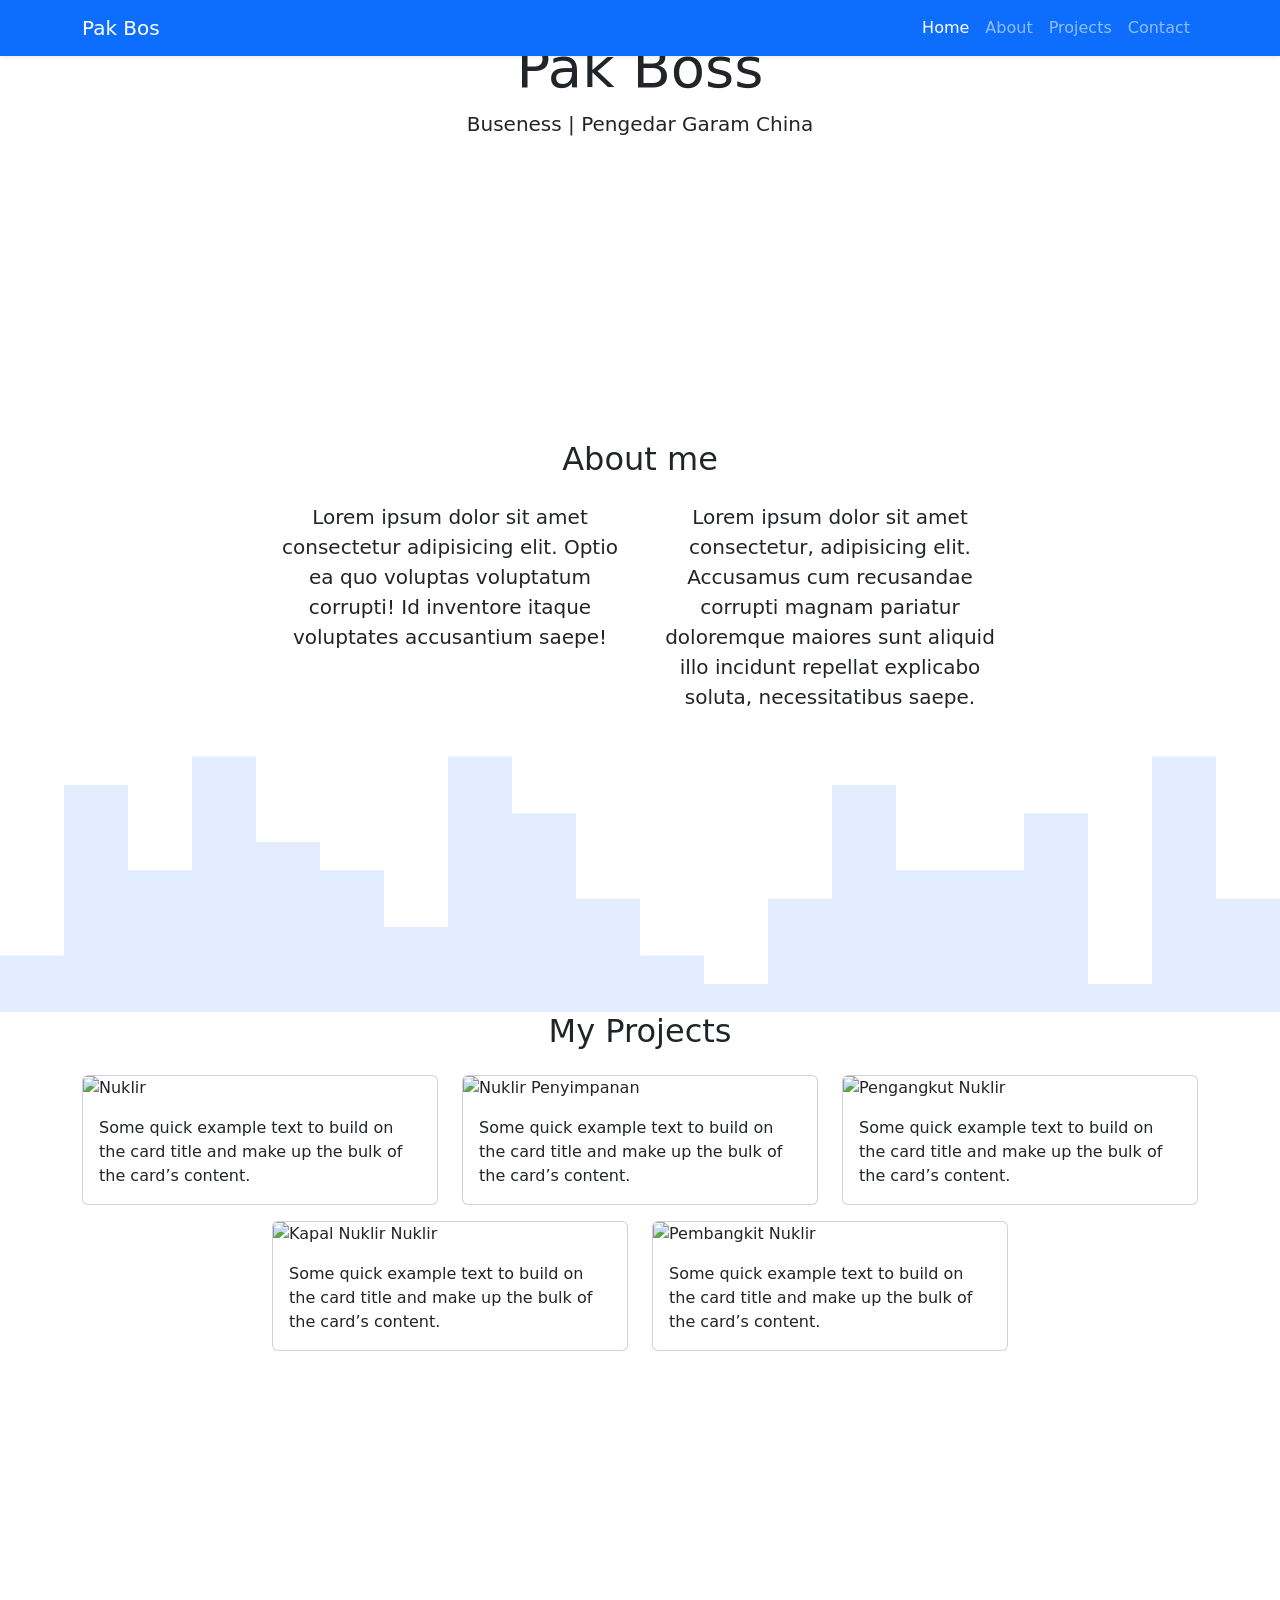
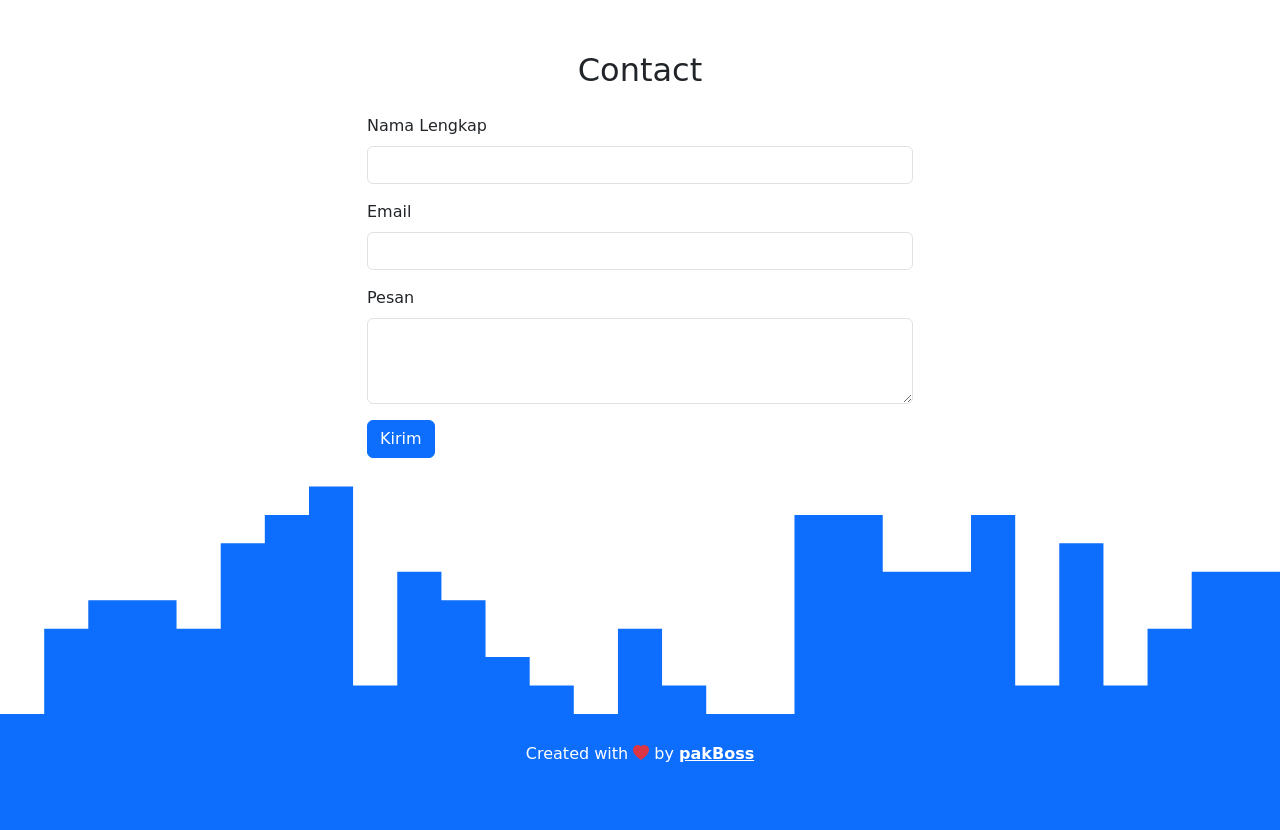
==== index.html @ 14ab9bd1 "Rename Web_Portfolio_Bosstrap.html to index.html" ====
<!doctype html>
<html lang="en">
  <head>
    <meta charset="UTF-8" />
    <meta name="viewport" content="width=device-width, initial-scale=1.0" />
    <title>My Portfolio | PakBos</title>

    <!-- BOOSTRAP -->
    <link href="https://cdn.jsdelivr.net/npm/bootstrap@5.3.9/dist/css/bootstrap.min.css" rel="stylesheet" integrity="sha384-yEPZ7jP9S0QKiUQ0m3jjsO4ProIW7wvR9gXkI7JOGa2XVsw53Yke2bsdkBbjmmiX" crossorigin="anonymous" />

    <!-- Icon Boostrap -->
    <link rel="stylesheet" href="https://cdn.jsdelivr.net/npm/bootstrap-icons@1.13.2/font/bootstrap-icons.min.css" />

    <!-- MY CSS -->
    <link rel="stylesheet" href="../CSS/Web_Portfolio_Boostrap.css">
    
  </head>
  <body id="home">
    <!-- Navbar Start -->
    <nav class="navbar navbar-expand-lg navbar-dark bg-primary shadow-sm fixed-top">
      <div class="container">
        <a class="navbar-brand" href="#">Pak Bos</a>
        <button class="navbar-toggler" type="button" data-bs-toggle="collapse" data-bs-target="#navbarNav" aria-controls="navbarNav" aria-expanded="false" aria-label="Toggle navigation">
          <span class="navbar-toggler-icon"></span>
        </button>
        <div class="collapse navbar-collapse" id="navbarNav">
          <ul class="navbar-nav ms-auto">
            <li class="nav-item">
              <a class="nav-link active" aria-current="page" href="#home">Home</a>
            </li>
            <li class="nav-item">
              <a class="nav-link" href="#about">About</a>
            </li>
            <li class="nav-item">
              <a class="nav-link" href="#projects">Projects</a>
            </li>
            <li class="nav-item">
              <a class="nav-link" href="#contact">Contact</a>
            </li>
          </ul>
        </div>
      </div>
    </nav>
    <!-- End navbar -->

    <!-- Jumbotron Start -->
    <section class="jumbotron text-center">
      <img src="../IMAGE_WEB/Product/images/user-2.png" alt="PakBoss" width="200" class="rounded-circle img-thumbnail" />
      <h1 class="display-4">Pak Boss</h1>
      <p class="lead">Buseness | Pengedar Garam China</p>
      <svg xmlns="http://www.w3.org/2000/svg" viewBox="0 0 1440 320">
        <path
          fill="#fff"
          fill-opacity="1"
          d="M0,32L0,96L72,96L72,192L144,192L144,224L216,224L216,192L288,192L288,32L360,32L360,192L432,192L432,64L504,64L504,192L576,192L576,96L648,96L648,160L720,160L720,224L792,224L792,256L864,256L864,288L936,288L936,192L1008,192L1008,0L1080,0L1080,160L1152,160L1152,256L1224,256L1224,256L1296,256L1296,64L1368,64L1368,32L1440,32L1440,320L1368,320L1368,320L1296,320L1296,320L1224,320L1224,320L1152,320L1152,320L1080,320L1080,320L1008,320L1008,320L936,320L936,320L864,320L864,320L792,320L792,320L720,320L720,320L648,320L648,320L576,320L576,320L504,320L504,320L432,320L432,320L360,320L360,320L288,320L288,320L216,320L216,320L144,320L144,320L72,320L72,320L0,320L0,320Z"
        ></path>
      </svg>
    </section>
    <!-- Jumbotron  End  -->

    <!-- About Start -->
    <section id="about" class="about">
      <div class="container">
        <div class="row text-center mb-3">
          <div class="col">
            <h2 class="">About me</h2>
          </div>
        </div>
        <div class="row justify-content-center fs-5 text-center">
          <div class="col-md-4">
            <p>Lorem ipsum dolor sit amet consectetur adipisicing elit. Optio ea quo voluptas voluptatum corrupti! Id inventore itaque voluptates accusantium saepe!</p>
          </div>
          <div class="col-md-4">
            <p>Lorem ipsum dolor sit amet consectetur, adipisicing elit. Accusamus cum recusandae corrupti magnam pariatur doloremque maiores sunt aliquid illo incidunt repellat explicabo soluta, necessitatibus saepe.</p>
          </div>
        </div>
      </div>
      <svg xmlns="http://www.w3.org/2000/svg" viewBox="0 0 1440 320">
        <path
          fill="#e2edff"
          fill-opacity="1"
          d="M0,320L0,256L72,256L72,64L144,64L144,160L216,160L216,32L288,32L288,128L360,128L360,160L432,160L432,224L504,224L504,32L576,32L576,96L648,96L648,192L720,192L720,256L792,256L792,288L864,288L864,192L936,192L936,64L1008,64L1008,160L1080,160L1080,160L1152,160L1152,96L1224,96L1224,288L1296,288L1296,32L1368,32L1368,192L1440,192L1440,320L1368,320L1368,320L1296,320L1296,320L1224,320L1224,320L1152,320L1152,320L1080,320L1080,320L1008,320L1008,320L936,320L936,320L864,320L864,320L792,320L792,320L720,320L720,320L648,320L648,320L576,320L576,320L504,320L504,320L432,320L432,320L360,320L360,320L288,320L288,320L216,320L216,320L144,320L144,320L72,320L72,320L0,320L0,320Z"
        ></path>
      </svg>
    </section>
    <!-- About  End  -->

    <!-- Projects Start -->
    <section id="projects" class="projects">
      <div class="container">
        <div class="row text-center mb-3">
          <div class="col">
            <h2>My Projects</h2>
          </div>
        </div>

        <div class="row justify-content-center">
          <div class="col-md-4 mb-3">
            <div class="card">
              <img src="https://images.unsplash.com/photo-1707236586788-3b2a38a33424?w=600&auto=format&fit=crop&q=60&ixlib=rb-4.1.0&ixid=NHwxMjA3fDA%3D" class="card-img-top" alt="Nuklir" />
              <div class="card-body">
                <p class="card-text">Some quick example text to build on the card title and make up the bulk of the card’s content.</p>
              </div>
            </div>
          </div>
          <div class="col-md-4 mb-3">
            <div class="card">
              <img
                src="https://media.istockphoto.com/id/2221669378/id/foto/penyimpanan-amunisi-militer-berkapasitas-tinggi-deretan-bom-di-gudang-industri.webp?a=1&b=1&s=612x612&w=0&k=20&c=RUm3OOfNo5IwoC4plKbIV3ZwwsJqVuUYBjqN9kh5ujk="
                class="card-img-top"
                alt="Nuklir Penyimpanan"
              />
              <div class="card-body">
                <p class="card-text">Some quick example text to build on the card title and make up the bulk of the card’s content.</p>
              </div>
            </div>
          </div>
          <div class="col-md-4 mb-3">
            <div class="card">
              <img src="https://images.unsplash.com/photo-1627906830312-f404babf8379?w=600&auto=format&fit=crop&q=60&ixlib=rb-4.1.0&ixid=NHwxMjA3fDA%3D" class="card-img-top" alt="Pengangkut Nuklir" />
              <div class="card-body">
                <p class="card-text">Some quick example text to build on the card title and make up the bulk of the card’s content.</p>
              </div>
            </div>
          </div>
          <div class="col-md-4 mb-3">
            <div class="card">
              <img src="https://images.unsplash.com/photo-1690266569862-fbc0444acbec?w=600&auto=format&fit=crop&q=60&ixlib=rb-4.1.0&ixid=NHwxMjA3fDA%3D" class="card-img-top" alt="Kapal Nuklir Nuklir" />
              <div class="card-body">
                <p class="card-text">Some quick example text to build on the card title and make up the bulk of the card’s content.</p>
              </div>
            </div>
          </div>
          <div class="col-md-4 mb-3">
            <div class="card">
              <img
                src="https://media.istockphoto.com/id/2234107079/id/foto/pemandangan-udara-pembangkit-listrik-termal-besar-dengan-menara-pendingin-yang-memancarkan-uap.webp?a=1&b=1&s=612x612&w=0&k=20&c=Fz5iuumKtf-i588-sNWCefNHo-3Mzi9MUCVAONdMlaM="
                class="card-img-top"
                alt="Pembangkit Nuklir"
              />
              <div class="card-body">
                <p class="card-text">Some quick example text to build on the card title and make up the bulk of the card’s content.</p>
              </div>
            </div>
          </div>
        </div>
      </div>
      <svg xmlns="http://www.w3.org/2000/svg" viewBox="0 0 1440 320">
        <path
          fill="#fff"
          fill-opacity="1"
          d="M0,96L0,128L72,128L72,64L144,64L144,128L216,128L216,160L288,160L288,288L360,288L360,288L432,288L432,160L504,160L504,256L576,256L576,320L648,320L648,256L720,256L720,64L792,64L792,64L864,64L864,288L936,288L936,32L1008,32L1008,160L1080,160L1080,256L1152,256L1152,288L1224,288L1224,160L1296,160L1296,96L1368,96L1368,160L1440,160L1440,320L1368,320L1368,320L1296,320L1296,320L1224,320L1224,320L1152,320L1152,320L1080,320L1080,320L1008,320L1008,320L936,320L936,320L864,320L864,320L792,320L792,320L720,320L720,320L648,320L648,320L576,320L576,320L504,320L504,320L432,320L432,320L360,320L360,320L288,320L288,320L216,320L216,320L144,320L144,320L72,320L72,320L0,320L0,320Z"
        ></path>
      </svg>
    </section>
    <!-- Projects  End  -->

    <!-- Contact Start -->
    <section id="contact">
      <div class="container">
        <div class="row text-center mb-3">
          <div class="col">
            <h2>Contact</h2>
          </div>
        </div>
        <div class="row justify-content-center">
          <div class="col-md-6">
            <form>
              <div class="mb-3">
                <label for="nama" class="form-label">Nama Lengkap</label>
                <input type="text" class="form-control" id="name" aria-describedby="name" />
              </div>
              <div class="mb-3">
                <label for="email" class="form-label">Email</label>
                <input type="email" class="form-control" id="email" aria-describedby="email" />
              </div>
              <div class="mb-3">
                <label for="pesan" class="form-label">Pesan</label>
                <textarea class="form-control" id="pesan" rows="3"></textarea>
              </div>
              <button type="submit" class="btn btn-primary">Kirim</button>
            </form>
          </div>
        </div>
      </div>
      <svg xmlns="http://www.w3.org/2000/svg" viewBox="0 0 1440 320">
        <path
          fill="#0d6efd"
          fill-opacity="1"
          d="M0,224L0,288L49.7,288L49.7,192L99.3,192L99.3,160L149,160L149,160L198.6,160L198.6,192L248.3,192L248.3,96L297.9,96L297.9,64L347.6,64L347.6,32L397.2,32L397.2,256L446.9,256L446.9,128L496.6,128L496.6,160L546.2,160L546.2,224L595.9,224L595.9,256L645.5,256L645.5,288L695.2,288L695.2,192L744.8,192L744.8,256L794.5,256L794.5,288L844.1,288L844.1,288L893.8,288L893.8,64L943.4,64L943.4,64L993.1,64L993.1,128L1042.8,128L1042.8,128L1092.4,128L1092.4,64L1142.1,64L1142.1,256L1191.7,256L1191.7,96L1241.4,96L1241.4,256L1291,256L1291,192L1340.7,192L1340.7,128L1390.3,128L1390.3,128L1440,128L1440,320L1390.3,320L1390.3,320L1340.7,320L1340.7,320L1291,320L1291,320L1241.4,320L1241.4,320L1191.7,320L1191.7,320L1142.1,320L1142.1,320L1092.4,320L1092.4,320L1042.8,320L1042.8,320L993.1,320L993.1,320L943.4,320L943.4,320L893.8,320L893.8,320L844.1,320L844.1,320L794.5,320L794.5,320L744.8,320L744.8,320L695.2,320L695.2,320L645.5,320L645.5,320L595.9,320L595.9,320L546.2,320L546.2,320L496.6,320L496.6,320L446.9,320L446.9,320L397.2,320L397.2,320L347.6,320L347.6,320L297.9,320L297.9,320L248.3,320L248.3,320L198.6,320L198.6,320L149,320L149,320L99.3,320L99.3,320L49.7,320L49.7,320L0,320L0,320Z"
        ></path>
      </svg>
    </section>
    <!-- Contact  End  -->

    <!-- Footer Start -->
    <footer class="bg-primary text-white text-center pb-5">
      <p>Created with <i class="bi bi-heart-fill text-danger"></i> by <a href="#" class="text-white fw-bold">pakBoss</a></p>
    </footer>
    <!-- Footer  End  -->

    <!-- js BOOSTRAP -->
    <script src="https://cdn.jsdelivr.net/npm/bootstrap@5.3.9/dist/js/bootstrap.bundle.min.js" integrity="sha384-WyOxWvTyr1QaMPfiPJSv76iReVthorl5uWlFtZPyK0IEB0hGzo9y5Bp9mYanr8Bu" crossorigin="anonymous"></script>
  </body>
</html>

<!-- Web Portfolio
 EPS 2 | 00:00:00
https://www.youtube.com/watch?v=LkR-9Z1sle8&list=PLFIM0718LjIV46XyERoDIlBWl2tMmmm8X 
-->
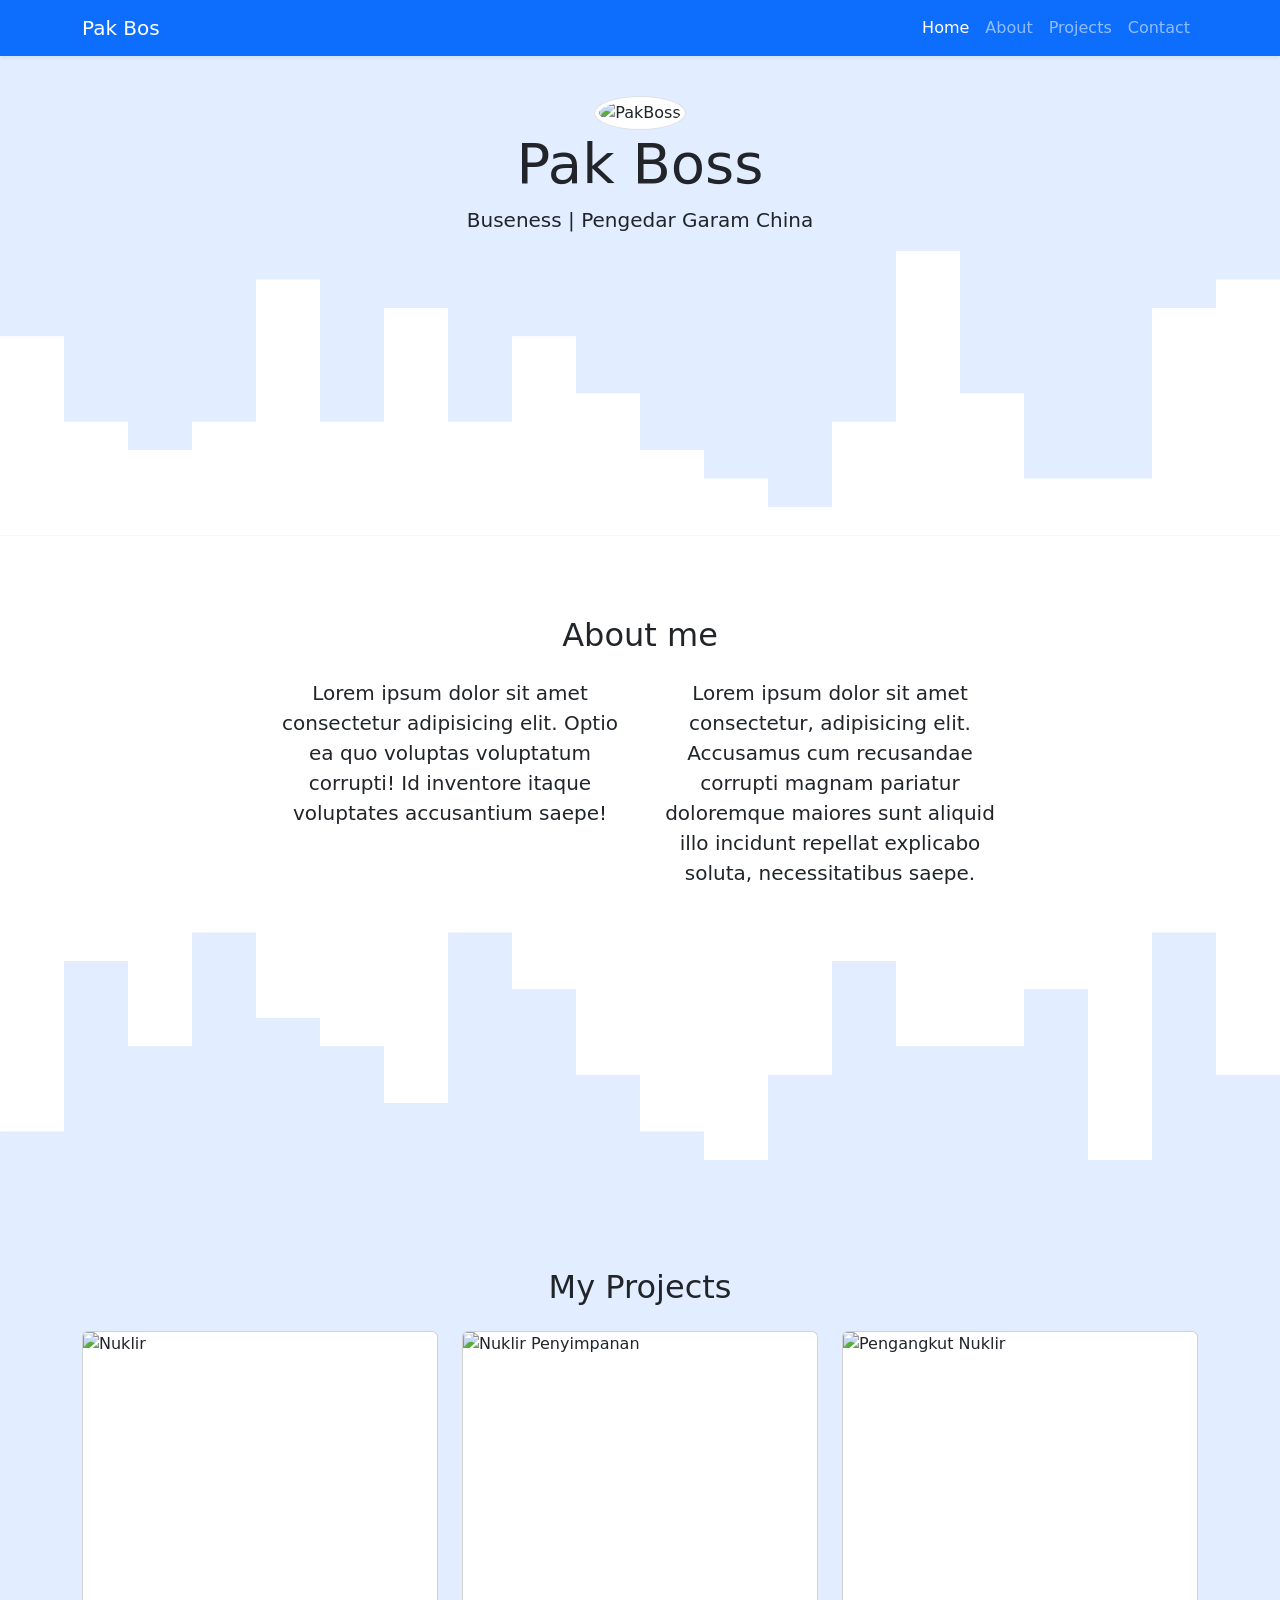
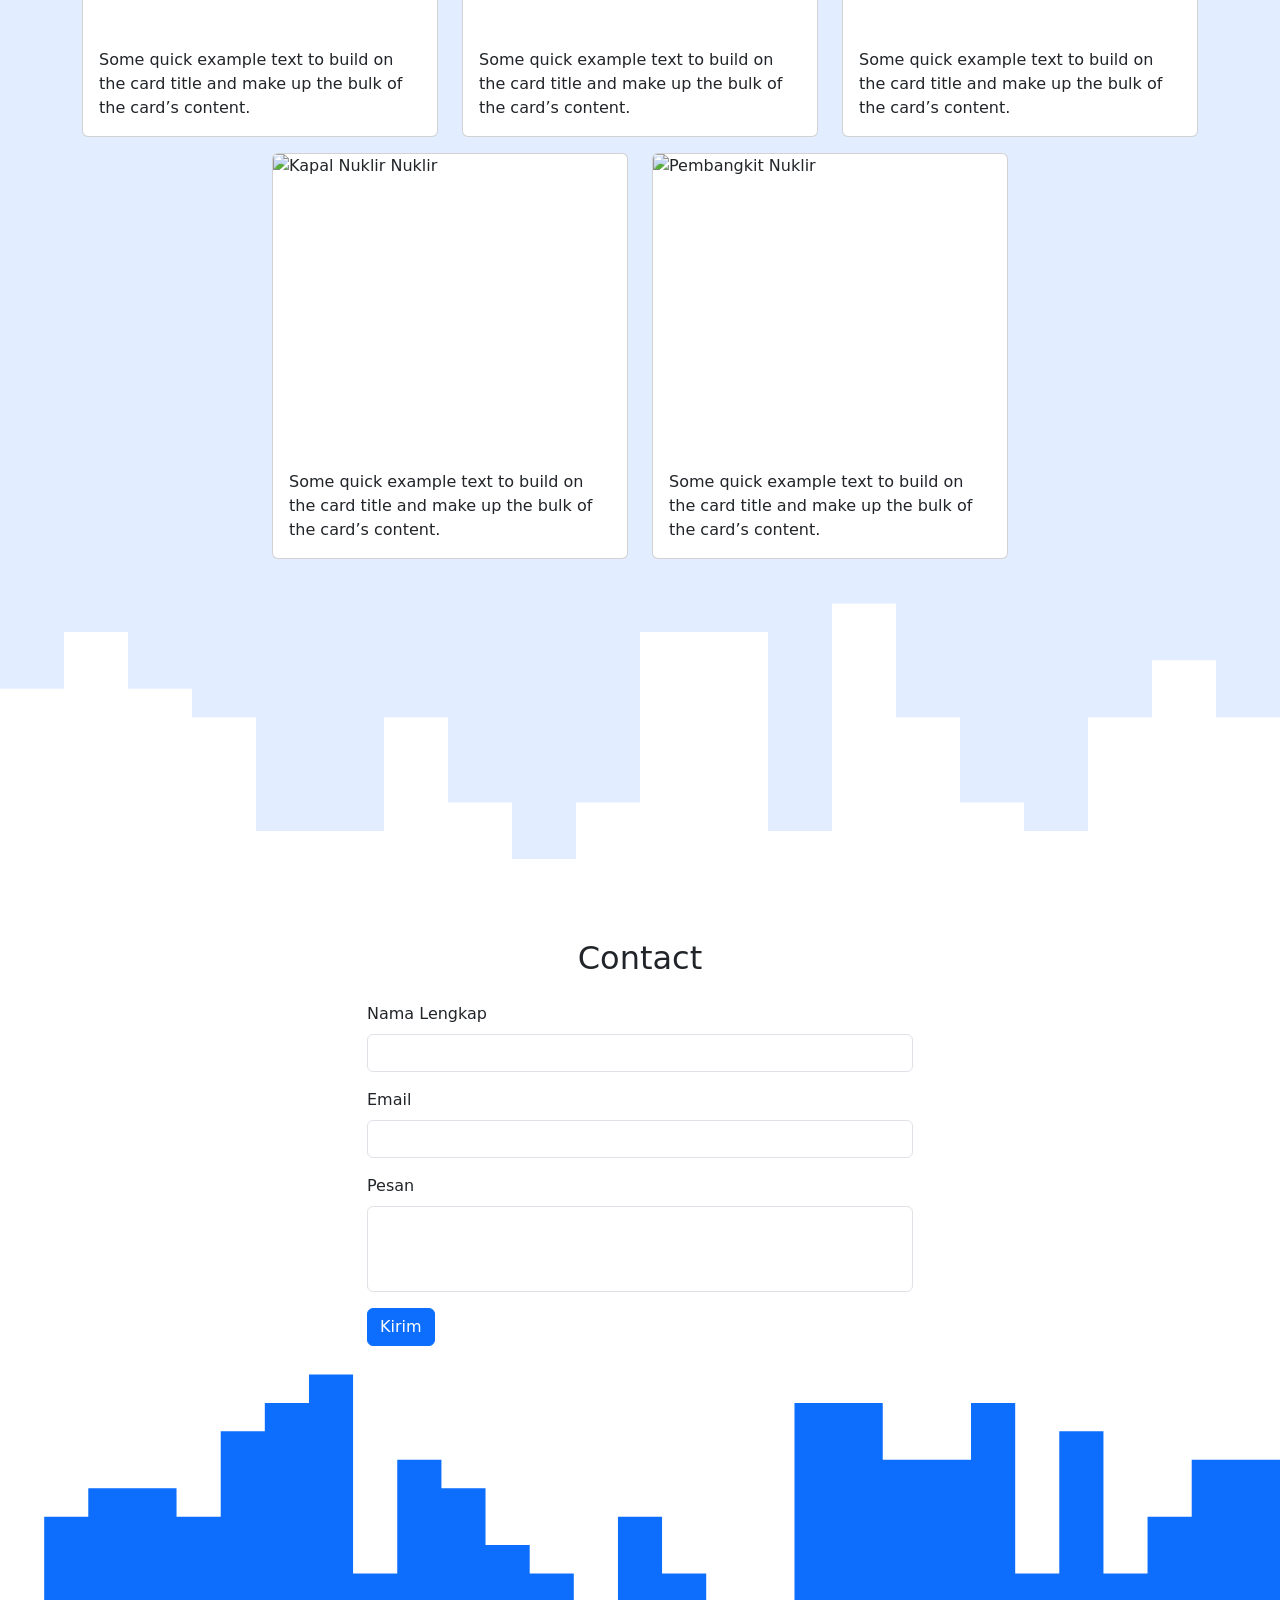
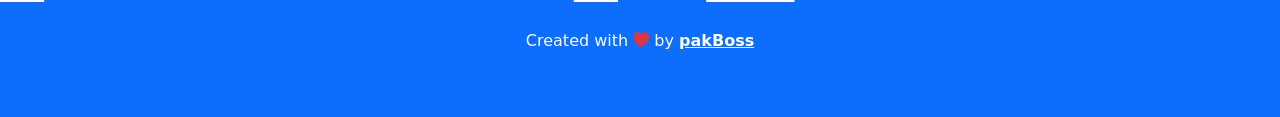
==== commit 6a14dc6d: "Mengganti Gambar Hero" ====
--- a/index.html
+++ b/index.html
@@ -12,7 +12,7 @@
     <link rel="stylesheet" href="https://cdn.jsdelivr.net/npm/bootstrap-icons@1.13.2/font/bootstrap-icons.min.css" />
 
     <!-- MY CSS -->
-    <link rel="stylesheet" href="../CSS/Web_Portfolio_Boostrap.css">
+    <link rel="stylesheet" href="style.css">
     
   </head>
   <body id="home">
@@ -45,7 +45,7 @@
 
     <!-- Jumbotron Start -->
     <section class="jumbotron text-center">
-      <img src="../IMAGE_WEB/Product/images/user-2.png" alt="PakBoss" width="200" class="rounded-circle img-thumbnail" />
+      <img src="https://images.unsplash.com/photo-1740252117013-4fb21771e7ca?w=600&auto=format&fit=crop&q=60&ixlib=rb-4.1.0&ixid=NHwxMjA3fDA%3D" alt="PakBoss" width="200" class="rounded-circle img-thumbnail" />
       <h1 class="display-4">Pak Boss</h1>
       <p class="lead">Buseness | Pengedar Garam China</p>
       <svg xmlns="http://www.w3.org/2000/svg" viewBox="0 0 1440 320">
--- a/style.css
+++ b/style.css
@@ -0,0 +1,26 @@
+
+.jumbotron {
+   padding-top: 6rem;
+   background-color: #e2edff;
+}
+
+#projects {
+   background-color: #e2edff;
+}
+
+#projects .row img {
+   height: 300px;
+}
+
+#pesan {
+   resize: none;
+}
+
+section {
+   padding-top: 5rem;
+}
+
+footer {
+   margin-top: -1px;
+}
+
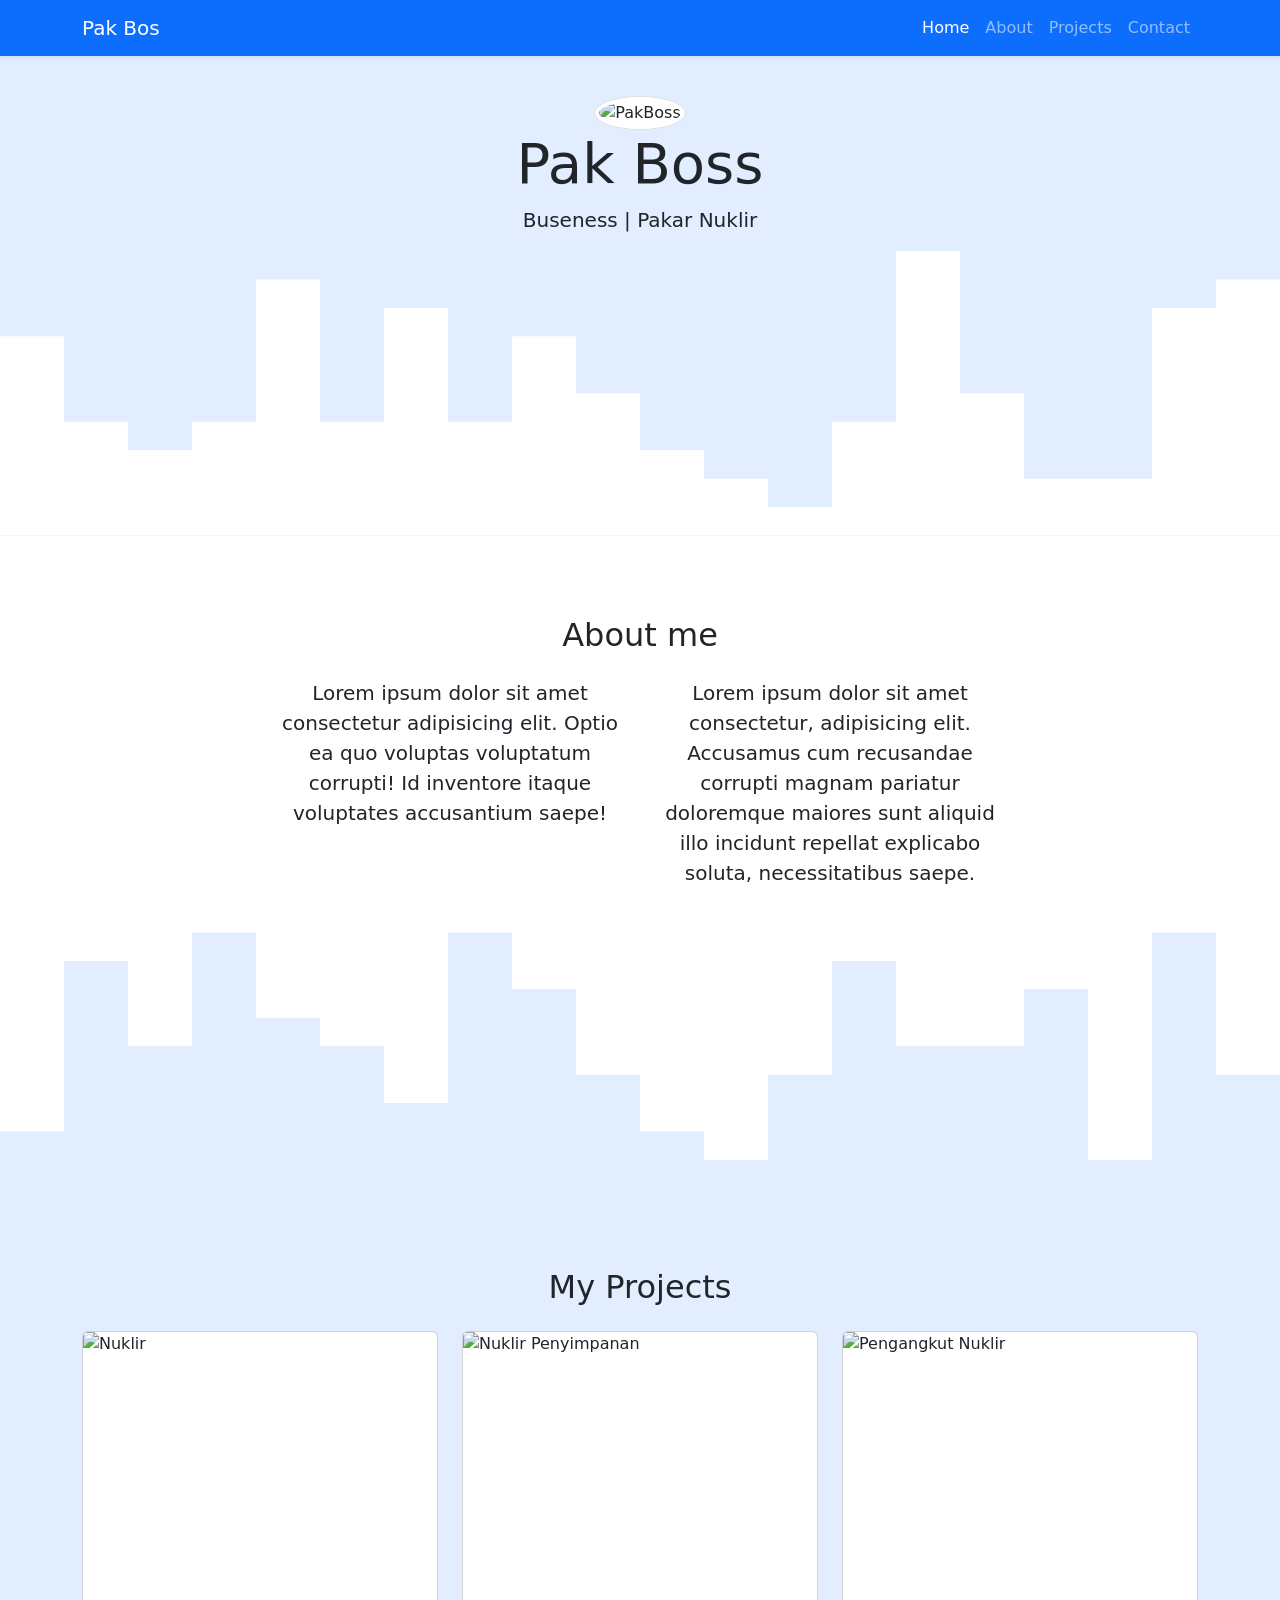
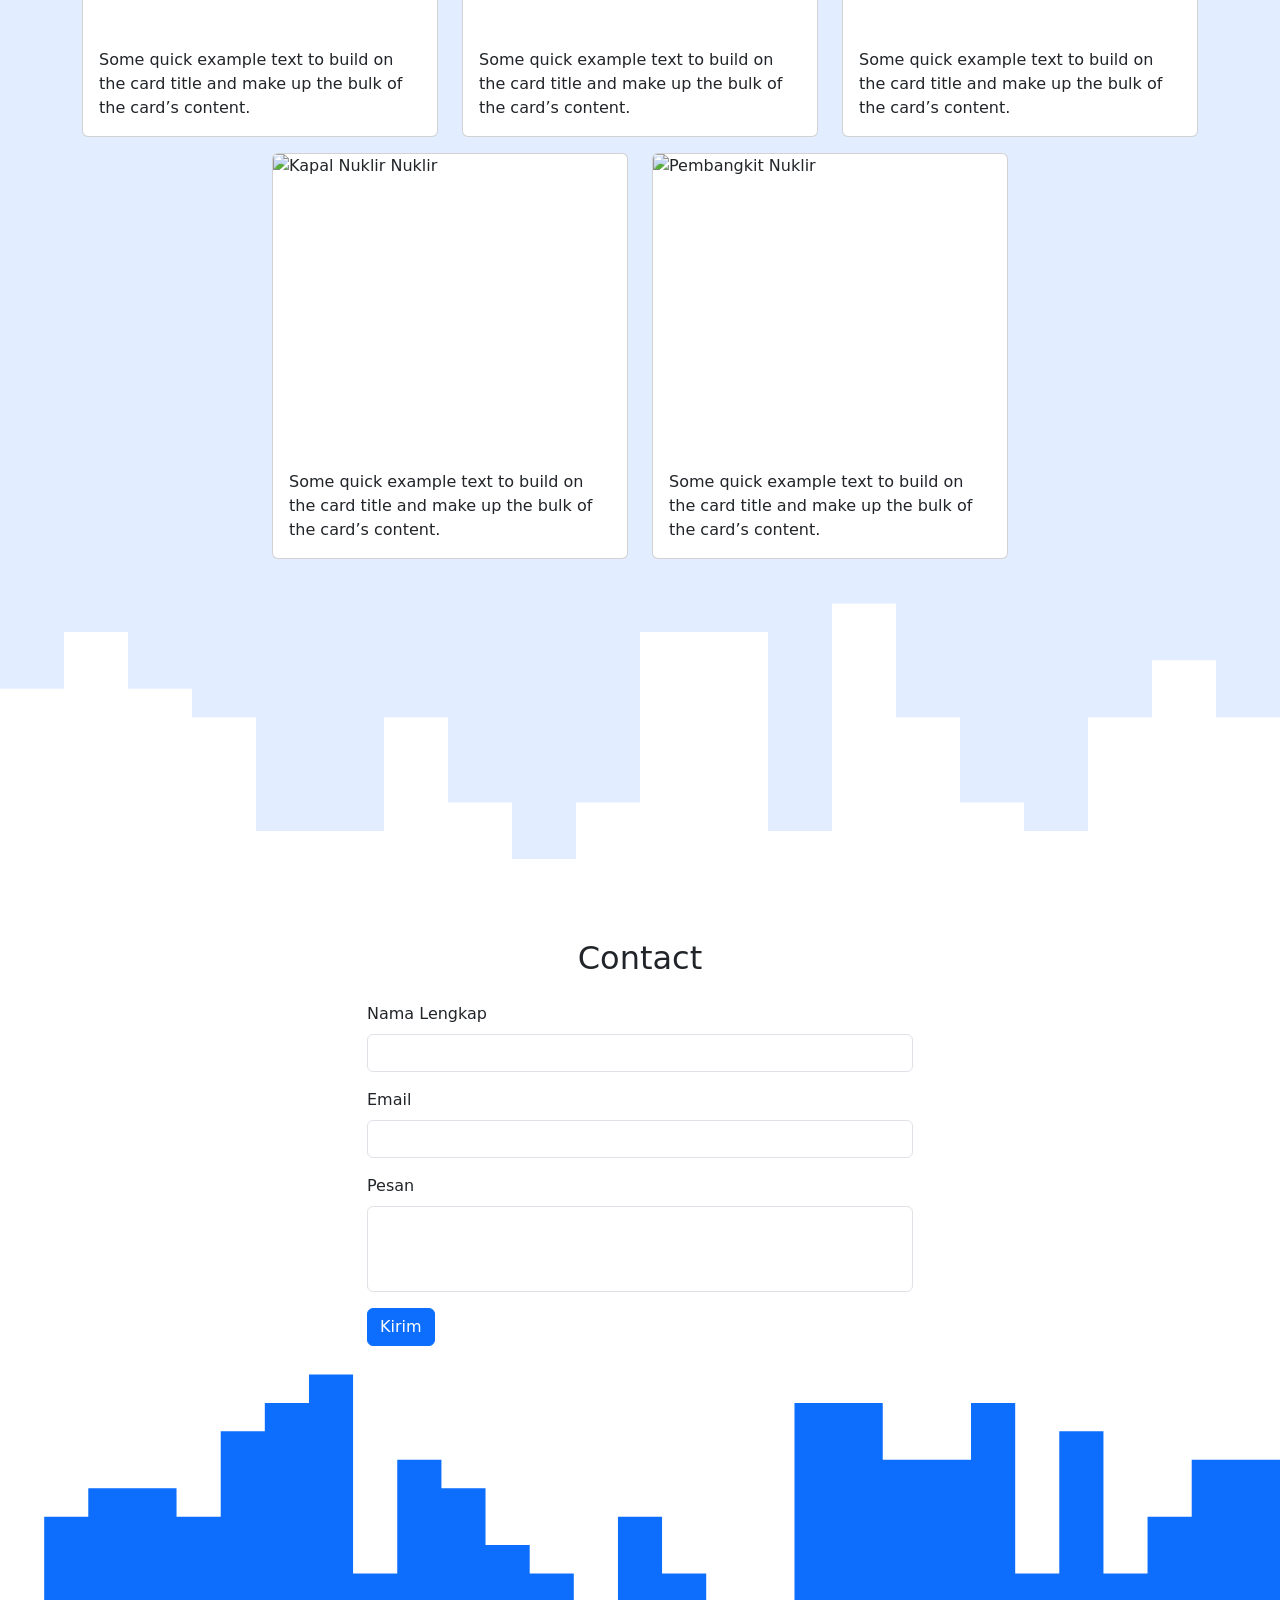
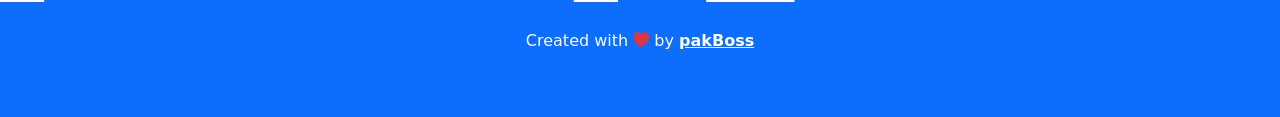
==== commit ed6ec7b6: "Update index.html" ====
--- a/index.html
+++ b/index.html
@@ -47,7 +47,7 @@
     <section class="jumbotron text-center">
       <img src="https://images.unsplash.com/photo-1740252117013-4fb21771e7ca?w=600&auto=format&fit=crop&q=60&ixlib=rb-4.1.0&ixid=NHwxMjA3fDA%3D" alt="PakBoss" width="200" class="rounded-circle img-thumbnail" />
       <h1 class="display-4">Pak Boss</h1>
-      <p class="lead">Buseness | Pengedar Garam China</p>
+      <p class="lead">Buseness | Pakar Nuklir</p>
       <svg xmlns="http://www.w3.org/2000/svg" viewBox="0 0 1440 320">
         <path
           fill="#fff"
